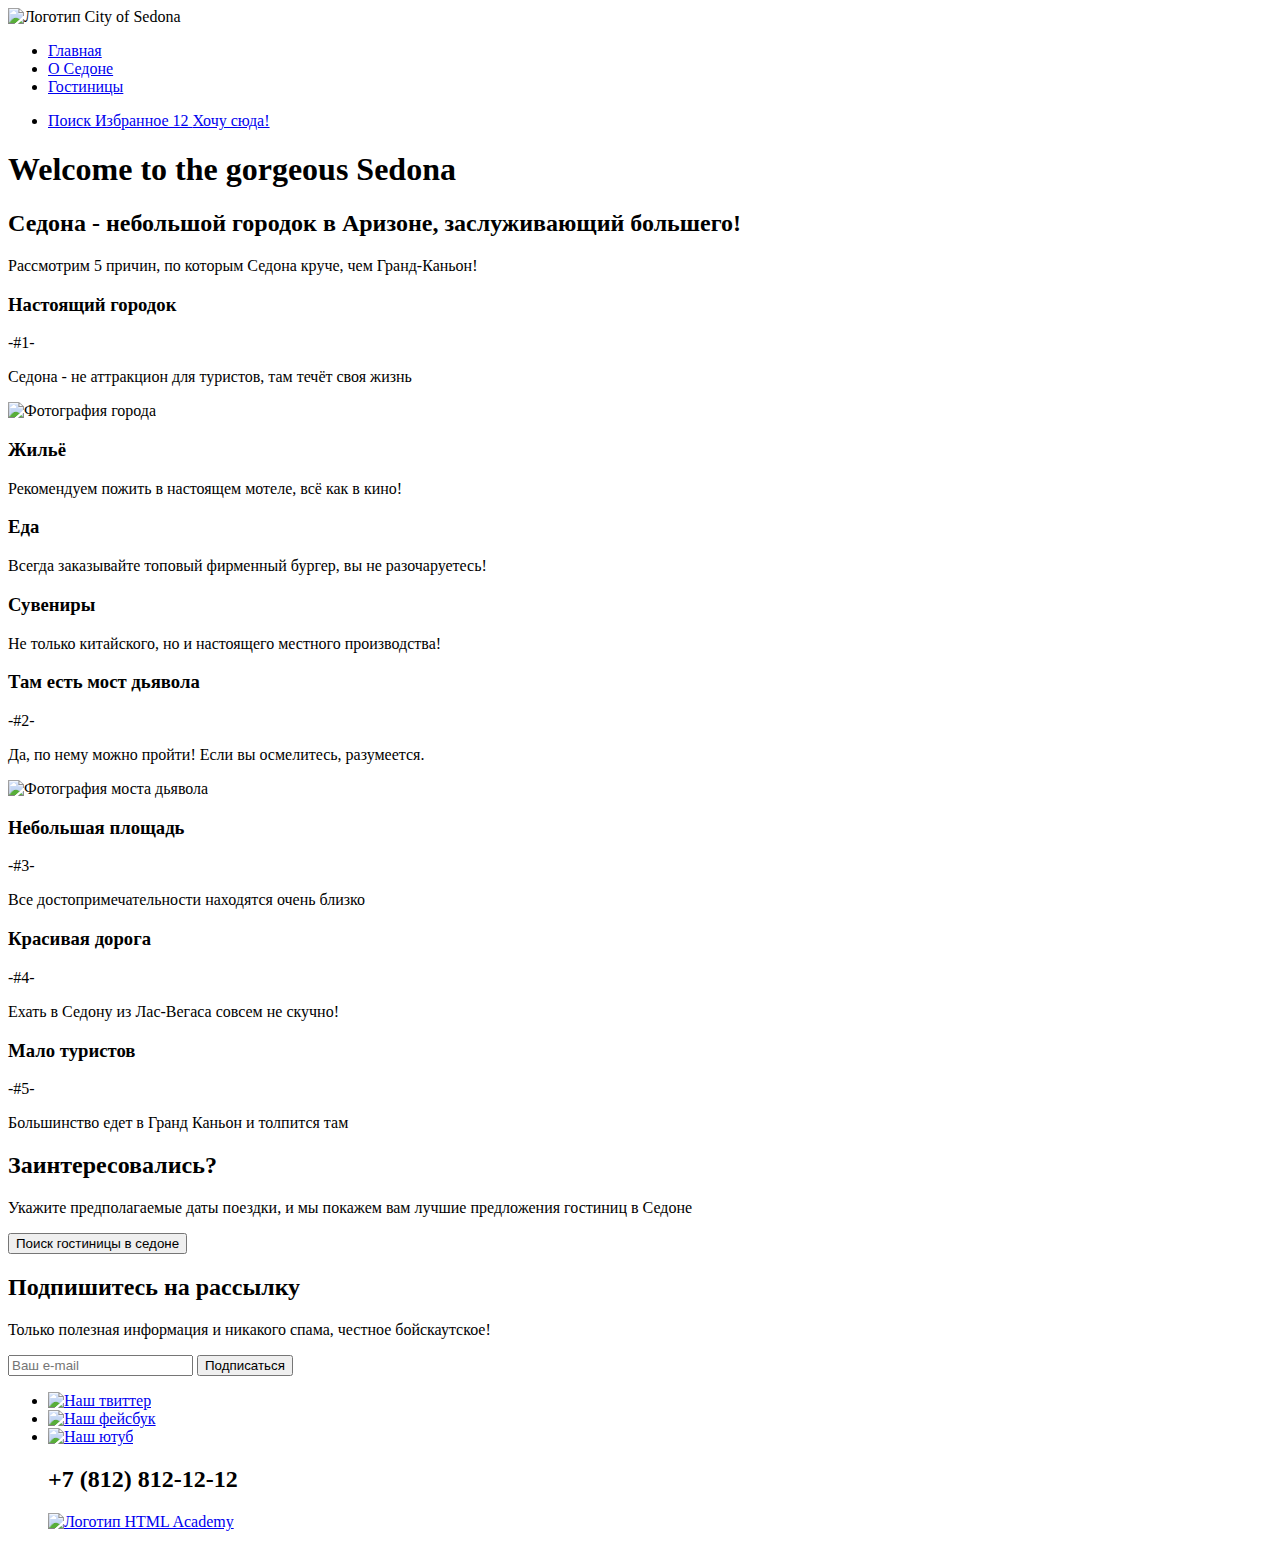
==== index.html @ 903272de "Merge pull request #2 from wellthens/master" ====
<!DOCTYPE html>
<html lang="ru">
  <head>
    <meta charset="utf-8">
    <title>HTML Academy: Седона</title>
  </head>
  <body>
    <header class="page-header">
        <img class="page-header-logo" alt="Логотип City of Sedona" src="">
      <nav class="navigation">
        <ul class="navigation-list">
          <li class="navigation-item">
            <a href="index.html">Главная</a>
          </li>
          <li class="navigation-item">
            <a href="about.html">О Седоне</a>
          </li>
          <li class="navigation-item">
            <a href="catalog.html">Гостиницы</a>
          </li>
        </ul>
        <ul class="navigation-list navigation-user">
          <li class="navigation-item">
            <a href="#">
            <span class="visually-hidden">
              Поиск
            </span></a>
            <a href="#">
            <span class="visually-hidden">
              Избранное 12
            </span>
            </a>
            <a href="#">
              <span class="visually-hidden">
                Хочу сюда!
              </span>
            </a>
          </li>
        </ul>
      </nav>       
    </header>
    <main class="main-index">
      <h1 class="visually-hidden">Welcome to the gorgeous Sedona</h1>
      <h2>Седона - небольшой городок в Аризоне, заслуживающий большего!</h2>
      <section class="reasons">
        <p>Рассмотрим 5 причин, по которым Седона круче, чем Гранд-Каньон!</h3>
          <article class="reasons-list main-reasons">
            <h3 class="reasons-title">Настоящий городок</h3>
            <p class="reasons-number">-#1-</p>
            <p class="reasons-description">Седона - не аттракцион для туристов, там течёт своя жизнь</p>
            <img class=reasons-image src="" alt="Фотография города">
          </article>
          <article class="reasons-list">
            <h3 class="reasons-title">Жильё</h3>
            <p class="reasons-description">Рекомендуем пожить в настоящем мотеле, всё как в кино!</p>
          </article>
          <article class="reasons-list">
            <h3 class="reasons-title">Еда</h3>
            <p class="reasons-description">Всегда заказывайте топовый фирменный бургер, вы не разочаруетесь!</p>
          </article>
          <article class="reasons-list">
            <h3 class="reasons-title">Сувениры</h3>
            <p class="reasons-description">Не только китайского, но и настоящего местного производства!</p>
          </article>
          <article class="reasons-list main-reasons">
            <h3 class="reasons-title">Там есть мост дьявола</h3>
            <p class="reasons-number">-#2-</p>
            <p class="reasons-description">Да, по нему можно пройти! Если вы осмелитесь, разумеется.</p>
            <img class=reasons-image src="" alt="Фотография моста дьявола">
          </article>
          <article class="reasons-list">
            <h3 class="reasons-title">Небольшая площадь</h3>
            <p class="reasons-number">-#3-</p>
            <p class="reasons-description">Все достопримечательности находятся очень близко</p>
          </article>
          <article class="reasons-list">
            <h3 class="reasons-title">Красивая дорога</h3>
            <p class="reasons-number">-#4-</p>
            <p class="reasons-description">Ехать в Седону из Лас-Вегаса совсем не скучно!</p>
          </article>
          <article class="reasons-list">
            <h3 class="reasons-title">Мало туристов</h3>
            <p class="reasons-number">-#5-</p>
            <p class="reasons-description">Большинство едет в Гранд Каньон и толпится там</p>
          </article>
      </section>
      <section class="main-search">
        <h2 class="main-search-title">Заинтересовались?</h2>
        <p class="main-search-description">Укажите предполагаемые даты поездки, и мы покажем вам лучшие предложения гостиниц в Седоне</p>
        <button class="main-search-button" type="button"> Поиск гостиницы в седоне </button>
      </section>
      <section class="main-subscribe">
        <h2 class="main-subscribe-title">Подпишитесь на рассылку</h2>
        <p class="main-susbscribe-description">Только полезная информация и никакого спама, честное бойскаутское!</p>
        <form class="main-subscription-form" action="https://echo.htmlacademy.ru/" method="POST">
          <input type="email" id="e-mail" name="e-mail" placeholder="Ваш e-mail">
          <button class="subscribe-button" type="submit">Подписаться</button> 
        </form>
      </section>
    </main>
    <footer class="page-footer">
      <ul class="footer-contacts">
        <li>
        <a href="https://www.facebook.com/htmlacademy"><img class="footer-contacts-link" alt="Наш твиттер" src=""></a>
        </li>
        <li>
        <a href="https://facebook.com/htmlacademy_ru"><img class="footer-contacts-links" alt="Наш фейсбук" src=""></a>
        </li>
        <li>
        <a href="https://www.youtube.com/c/HTMLAcademyRUS"><img class="footer-contacts-links" alt="Наш ютуб" src=""></a>
       </li>
     <div class="footer-number">
        <h2>+7 (812) 812-12-12</h2>
      </div>
      <div class="footer-partnership">
        <a  href="https://www.htmlacademy.ru" class="partnership-logo"><img src="" alt="Логотип HTML Academy"></a>
      </div>
    </footer>
  </body>
</html>
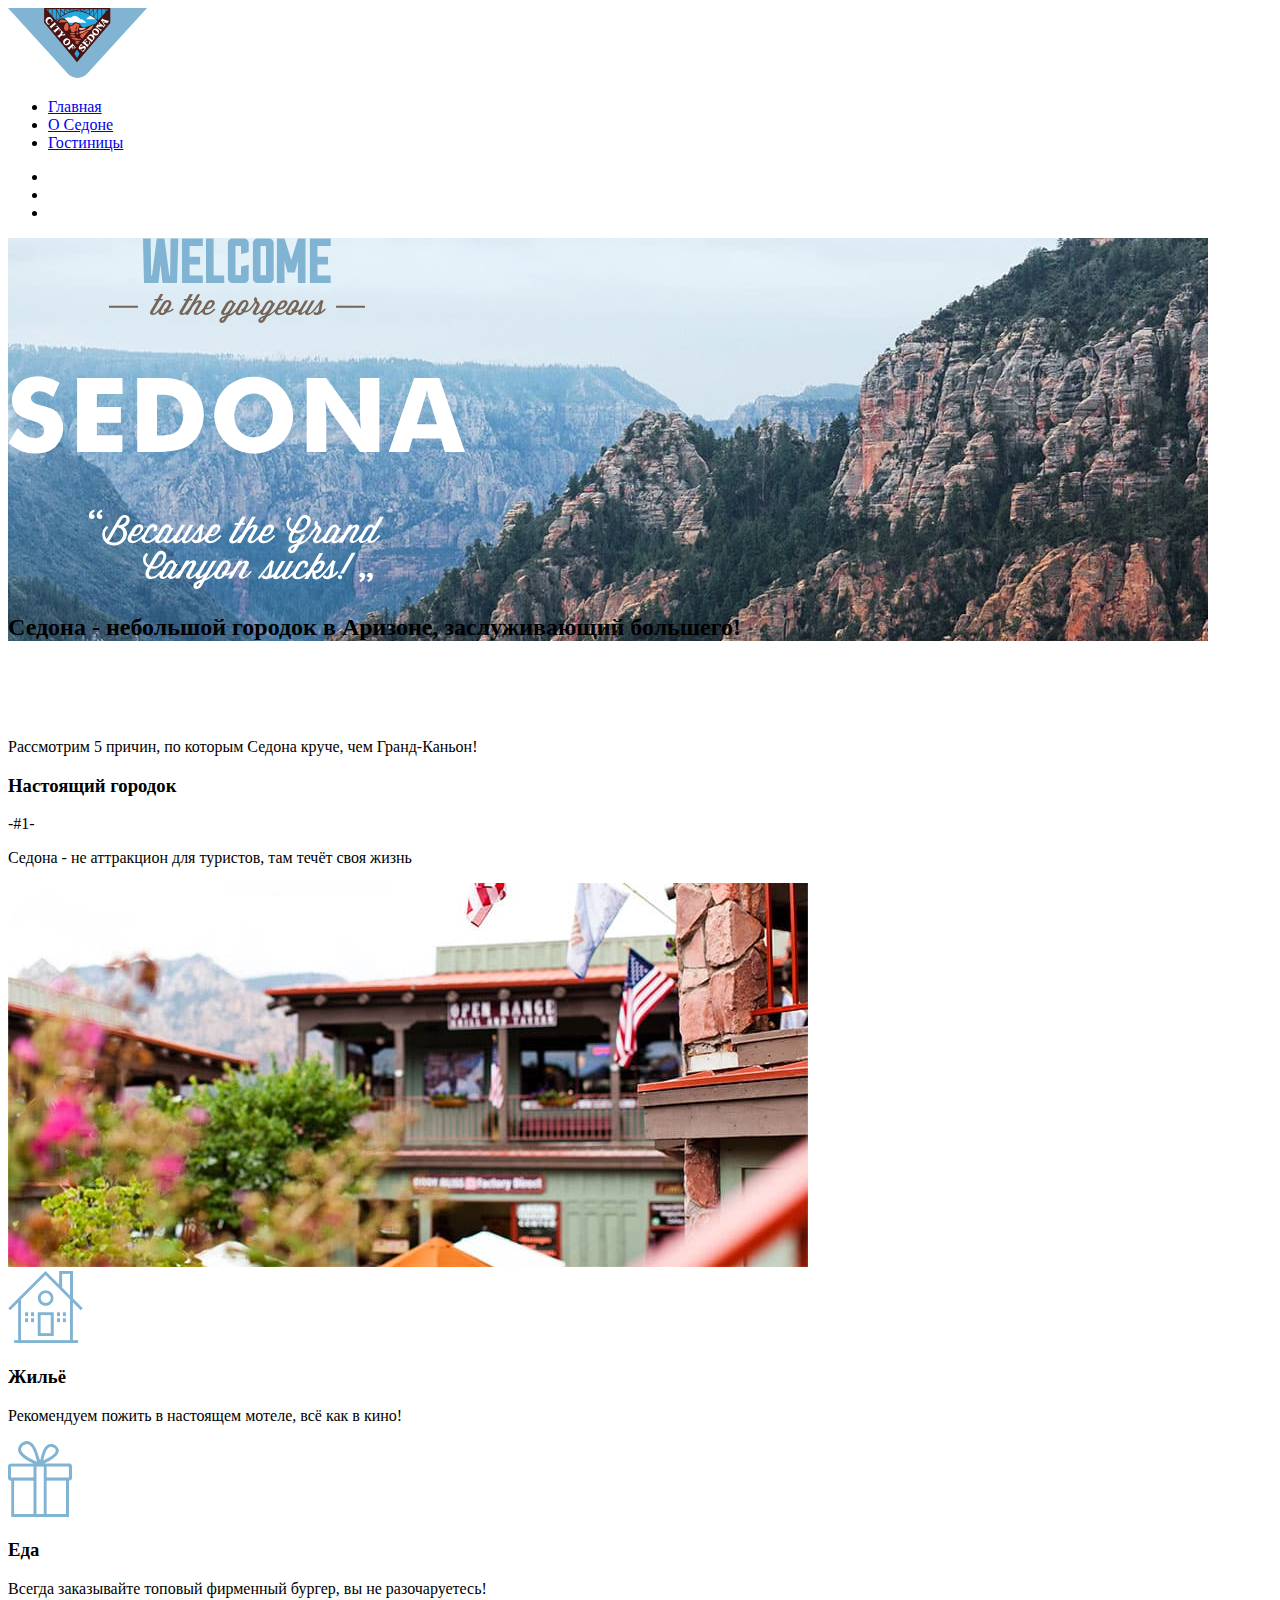
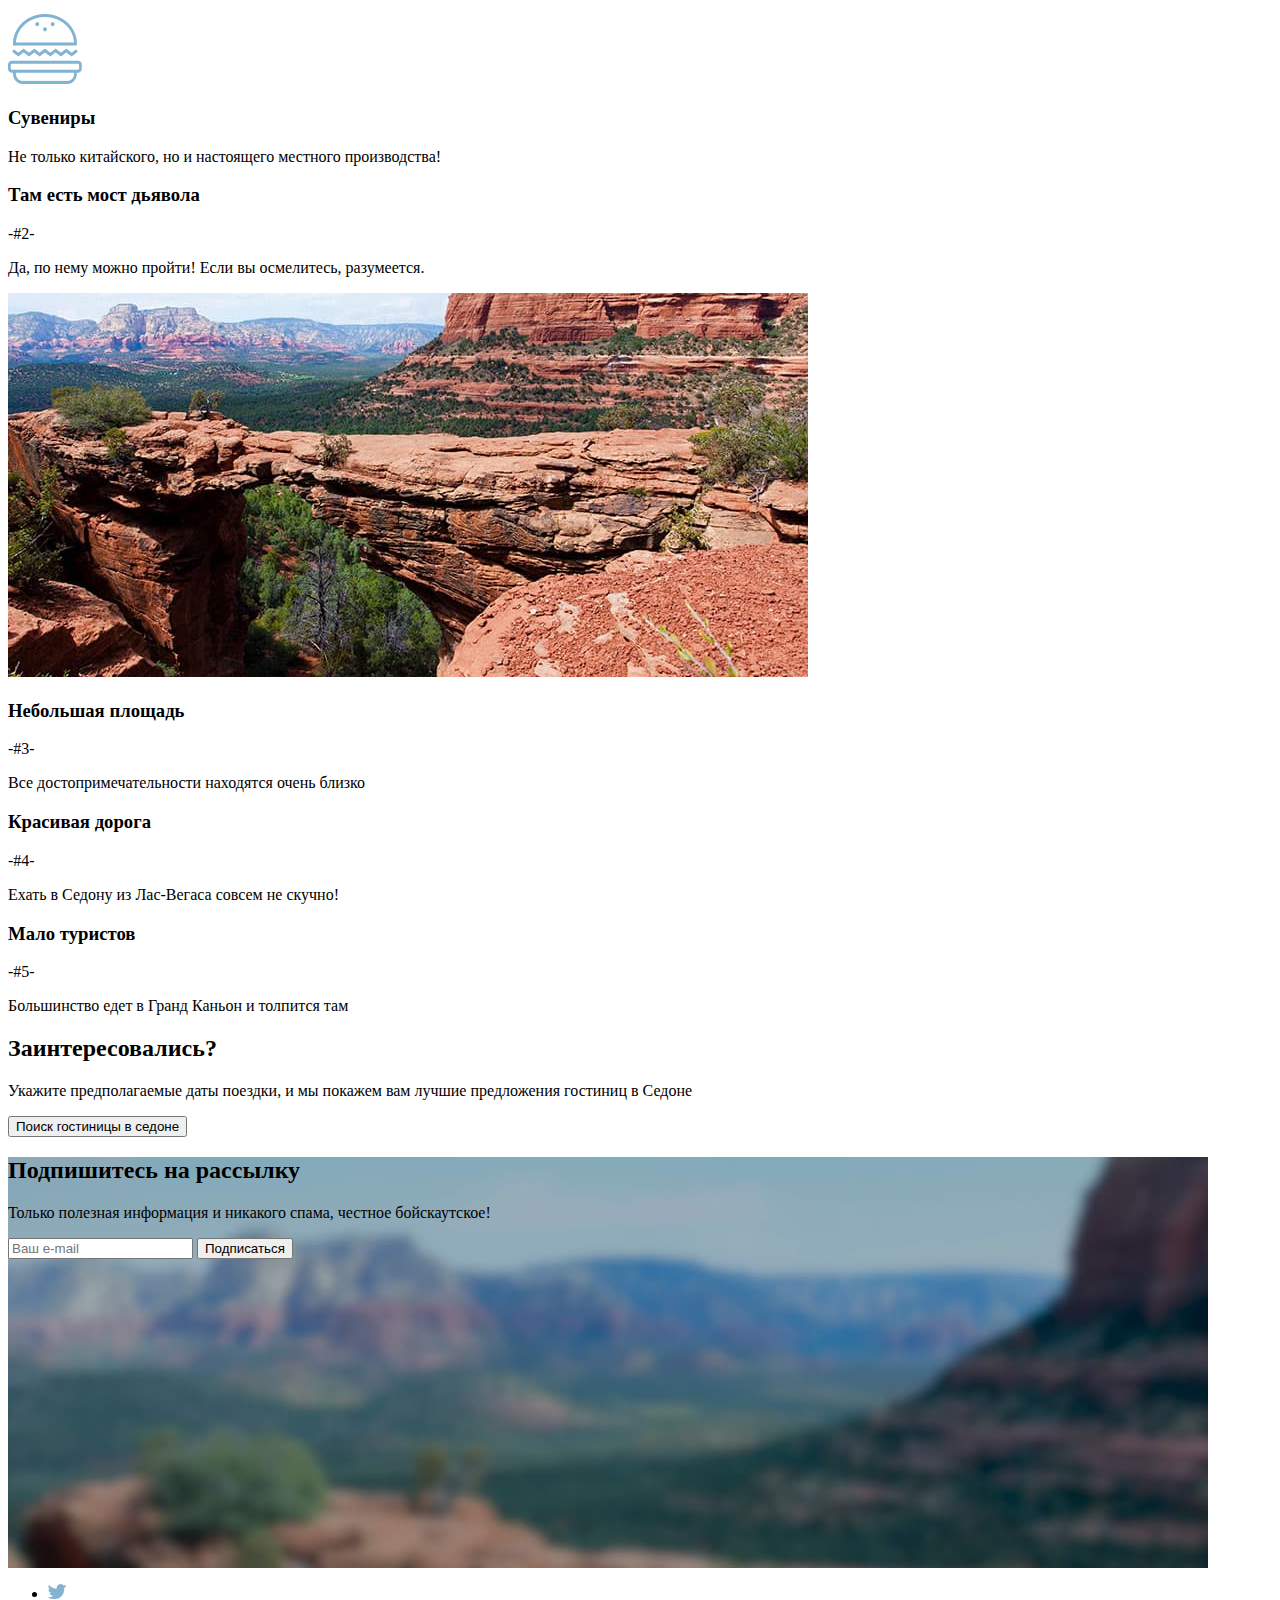
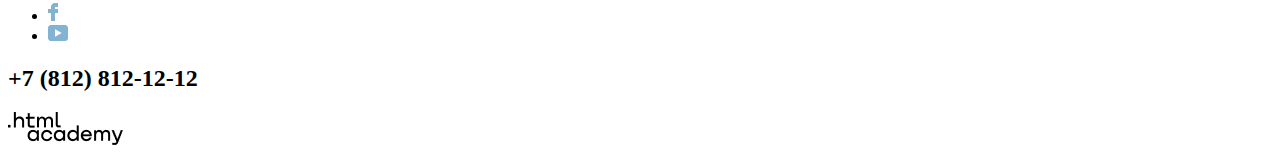
==== commit 926e702c: "Подключил базовую графику" ====
--- a/index.html
+++ b/index.html
@@ -3,10 +3,11 @@
   <head>
     <meta charset="utf-8">
     <title>HTML Academy: Седона</title>
+    <link rel="stylesheet" href="styles/styles.css">
   </head>
   <body>
     <header class="page-header">
-        <img class="page-header-logo" alt="Логотип City of Sedona" src="">
+        <img class="page-header-logo" alt="Логотип City of Sedona" src="/styles/img/logo.svg">
       <nav class="navigation">
         <ul class="navigation-list">
           <li class="navigation-item">
@@ -20,16 +21,21 @@
           </li>
         </ul>
         <ul class="navigation-list navigation-user">
-          <li class="navigation-item">
+          <li class="nav-btn search">
             <a href="#">
             <span class="visually-hidden">
               Поиск
-            </span></a>
-            <a href="#">
+            </span>
+          </a>
+        </li>
+        <li class="nav-btn favorite">
+          <a href="#">
             <span class="visually-hidden">
               Избранное 12
             </span>
             </a>
+          </li>
+          <li class="nav-btn want-here">
             <a href="#">
               <span class="visually-hidden">
                 Хочу сюда!
@@ -40,25 +46,32 @@
       </nav>       
     </header>
     <main class="main-index">
-      <h1 class="visually-hidden">Welcome to the gorgeous Sedona</h1>
-      <h2>Седона - небольшой городок в Аризоне, заслуживающий большего!</h2>
+      <section class="main-welcome">
+        <img class="welcome-text" alt="Welcome to the gorgeous Sedona" src="styles/img/welcome.svg" width="458" height="352">
+        <h1 class="visually-hidden">Welcome to the gorgeous Sedona</h1>
+        <h2>Седона - небольшой городок в Аризоне, заслуживающий большего!</h2>
+    </section>
+    <img class="welcome-divider" alt="" src="styles/img/divider.png">
       <section class="reasons">
         <p>Рассмотрим 5 причин, по которым Седона круче, чем Гранд-Каньон!</h3>
           <article class="reasons-list main-reasons">
             <h3 class="reasons-title">Настоящий городок</h3>
             <p class="reasons-number">-#1-</p>
             <p class="reasons-description">Седона - не аттракцион для туристов, там течёт своя жизнь</p>
-            <img class=reasons-image src="" alt="Фотография города">
+            <img class=reasons-image src="/styles/img/photo-1.jpg" alt="Фотография города">
           </article>
           <article class="reasons-list">
+            <img class="reasons-icon" alt="Жильё" src="styles/img/icon-1.png">
             <h3 class="reasons-title">Жильё</h3>
             <p class="reasons-description">Рекомендуем пожить в настоящем мотеле, всё как в кино!</p>
           </article>
           <article class="reasons-list">
+            <img class="reasons-icon" alt="Жильё" src="styles/img/icon-3.png">
             <h3 class="reasons-title">Еда</h3>
             <p class="reasons-description">Всегда заказывайте топовый фирменный бургер, вы не разочаруетесь!</p>
           </article>
           <article class="reasons-list">
+            <img class="reasons-icon" alt="Жильё" src="styles/img/icon-2.png">
             <h3 class="reasons-title">Сувениры</h3>
             <p class="reasons-description">Не только китайского, но и настоящего местного производства!</p>
           </article>
@@ -66,7 +79,7 @@
             <h3 class="reasons-title">Там есть мост дьявола</h3>
             <p class="reasons-number">-#2-</p>
             <p class="reasons-description">Да, по нему можно пройти! Если вы осмелитесь, разумеется.</p>
-            <img class=reasons-image src="" alt="Фотография моста дьявола">
+            <img class=reasons-image src="/styles/img/photo-2.jpg" alt="Фотография моста дьявола">
           </article>
           <article class="reasons-list">
             <h3 class="reasons-title">Небольшая площадь</h3>
@@ -101,19 +114,20 @@
     <footer class="page-footer">
       <ul class="footer-contacts">
         <li>
-        <a href="https://www.facebook.com/htmlacademy"><img class="footer-contacts-link" alt="Наш твиттер" src=""></a>
+        <a href="https://www.facebook.com/htmlacademy"><img class="footer-contacts-link" alt="Наш твиттер" src="/styles/img/social-twitter.png"></a>
         </li>
         <li>
-        <a href="https://facebook.com/htmlacademy_ru"><img class="footer-contacts-links" alt="Наш фейсбук" src=""></a>
+        <a href="https://facebook.com/htmlacademy_ru"><img class="footer-contacts-links" alt="Наш фейсбук" src="/styles/img/social-facebook.png"></a>
         </li>
         <li>
-        <a href="https://www.youtube.com/c/HTMLAcademyRUS"><img class="footer-contacts-links" alt="Наш ютуб" src=""></a>
+        <a href="https://www.youtube.com/c/HTMLAcademyRUS"><img class="footer-contacts-links" alt="Наш ютуб" src="/styles/img/social-youtube.png"></a>
        </li>
+      </ul>
      <div class="footer-number">
         <h2>+7 (812) 812-12-12</h2>
       </div>
       <div class="footer-partnership">
-        <a  href="https://www.htmlacademy.ru" class="partnership-logo"><img src="" alt="Логотип HTML Academy"></a>
+        <a  href="https://www.htmlacademy.ru" class="partnership-logo"><img src="/styles/img/logo_htmlacademy.png" alt="Логотип HTML Academy"></a>
       </div>
     </footer>
   </body>
--- a/styles/styles.css
+++ b/styles/styles.css
@@ -0,0 +1,27 @@
+.main-welcome{
+    background-image:url(/styles/img/index-background.jpg);
+    background-repeat: no-repeat;
+    width: 1200px;
+    height: 485;
+    left: 40px;
+    top: 65px;
+}
+.main-subscribe{
+    height: 411px;
+    left: 40px;
+    right: 40px;
+    bottom: 120px;
+    background-image: url(/styles/img/background.jpg);
+    background-repeat: no-repeat;
+}
+.visually-hidden{
+    display: none;
+}
+.catalog-static{
+    background-image: url(/styles/img/catalog/catalog-background\ 1.jpg);
+    background-repeat: no-repeat;
+    width: 1200px;
+    height: 408px;
+    left: 40px;
+    top: 65px;
+}
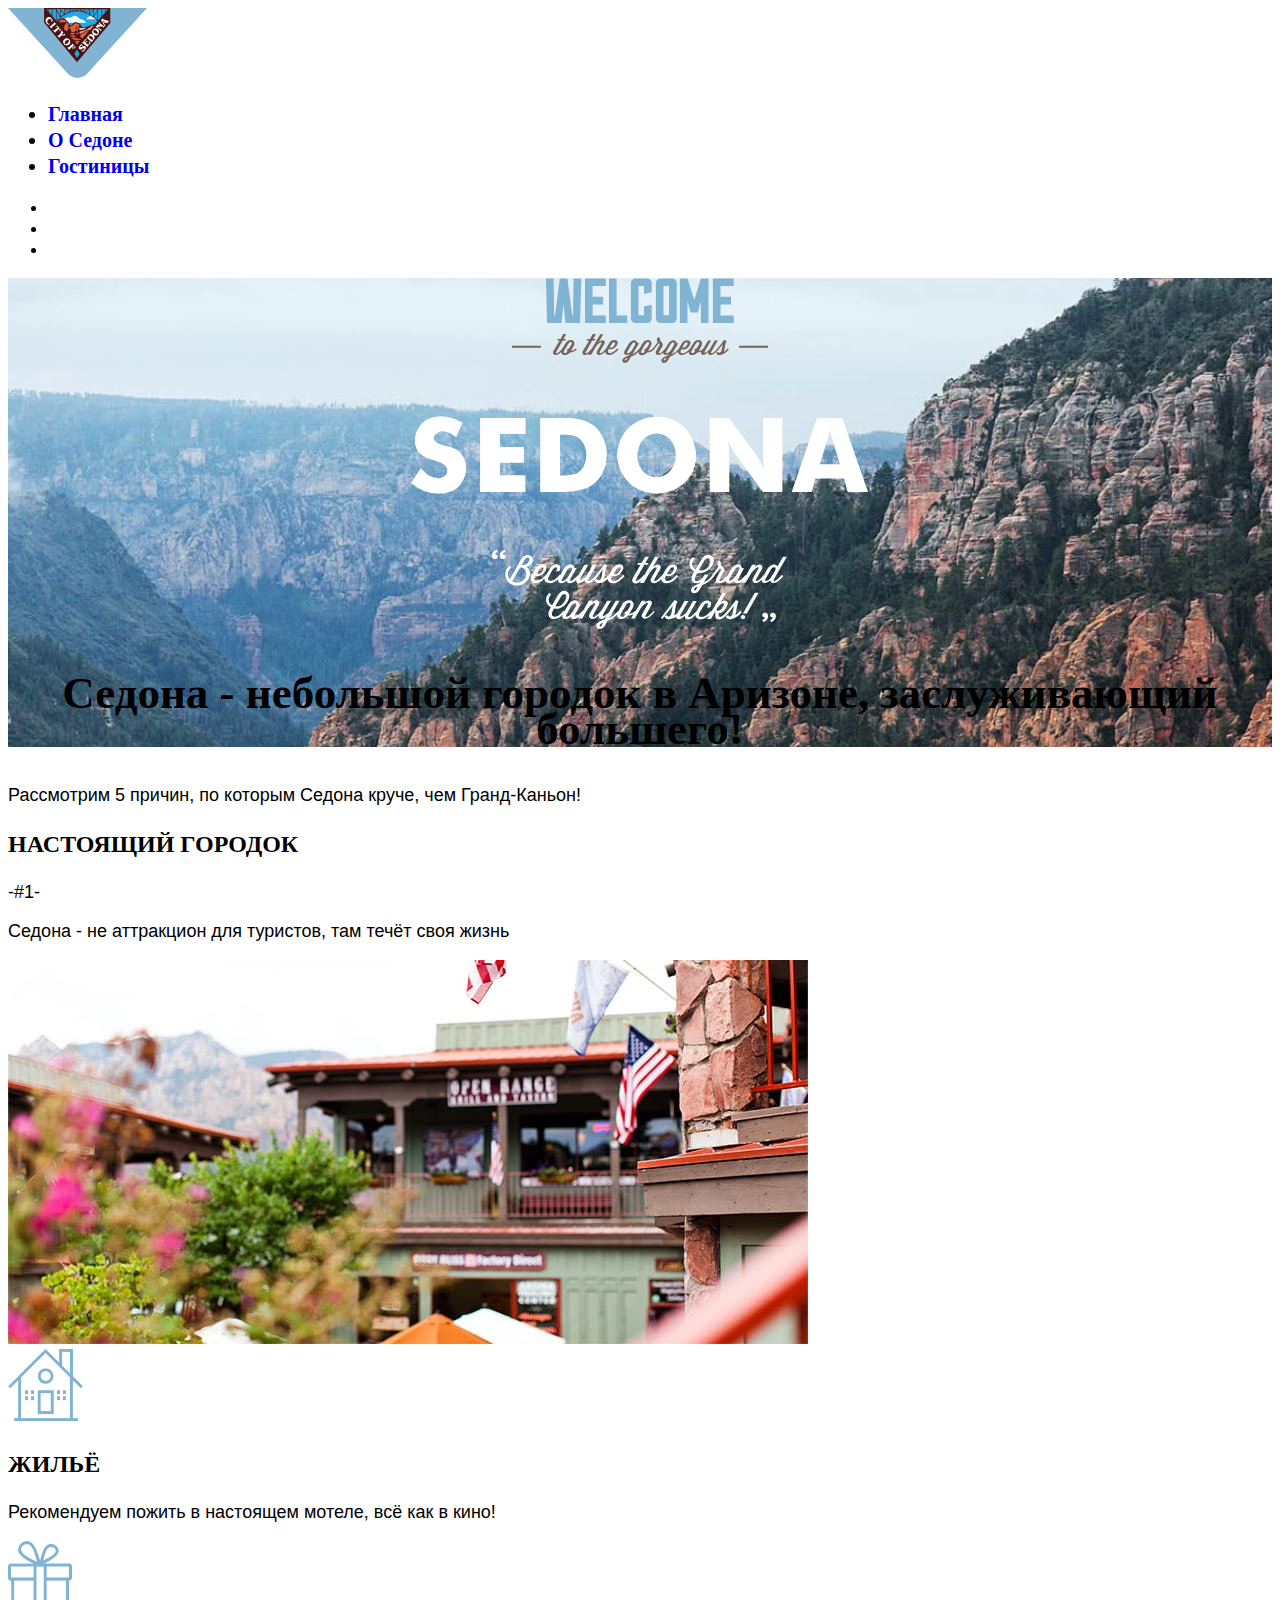
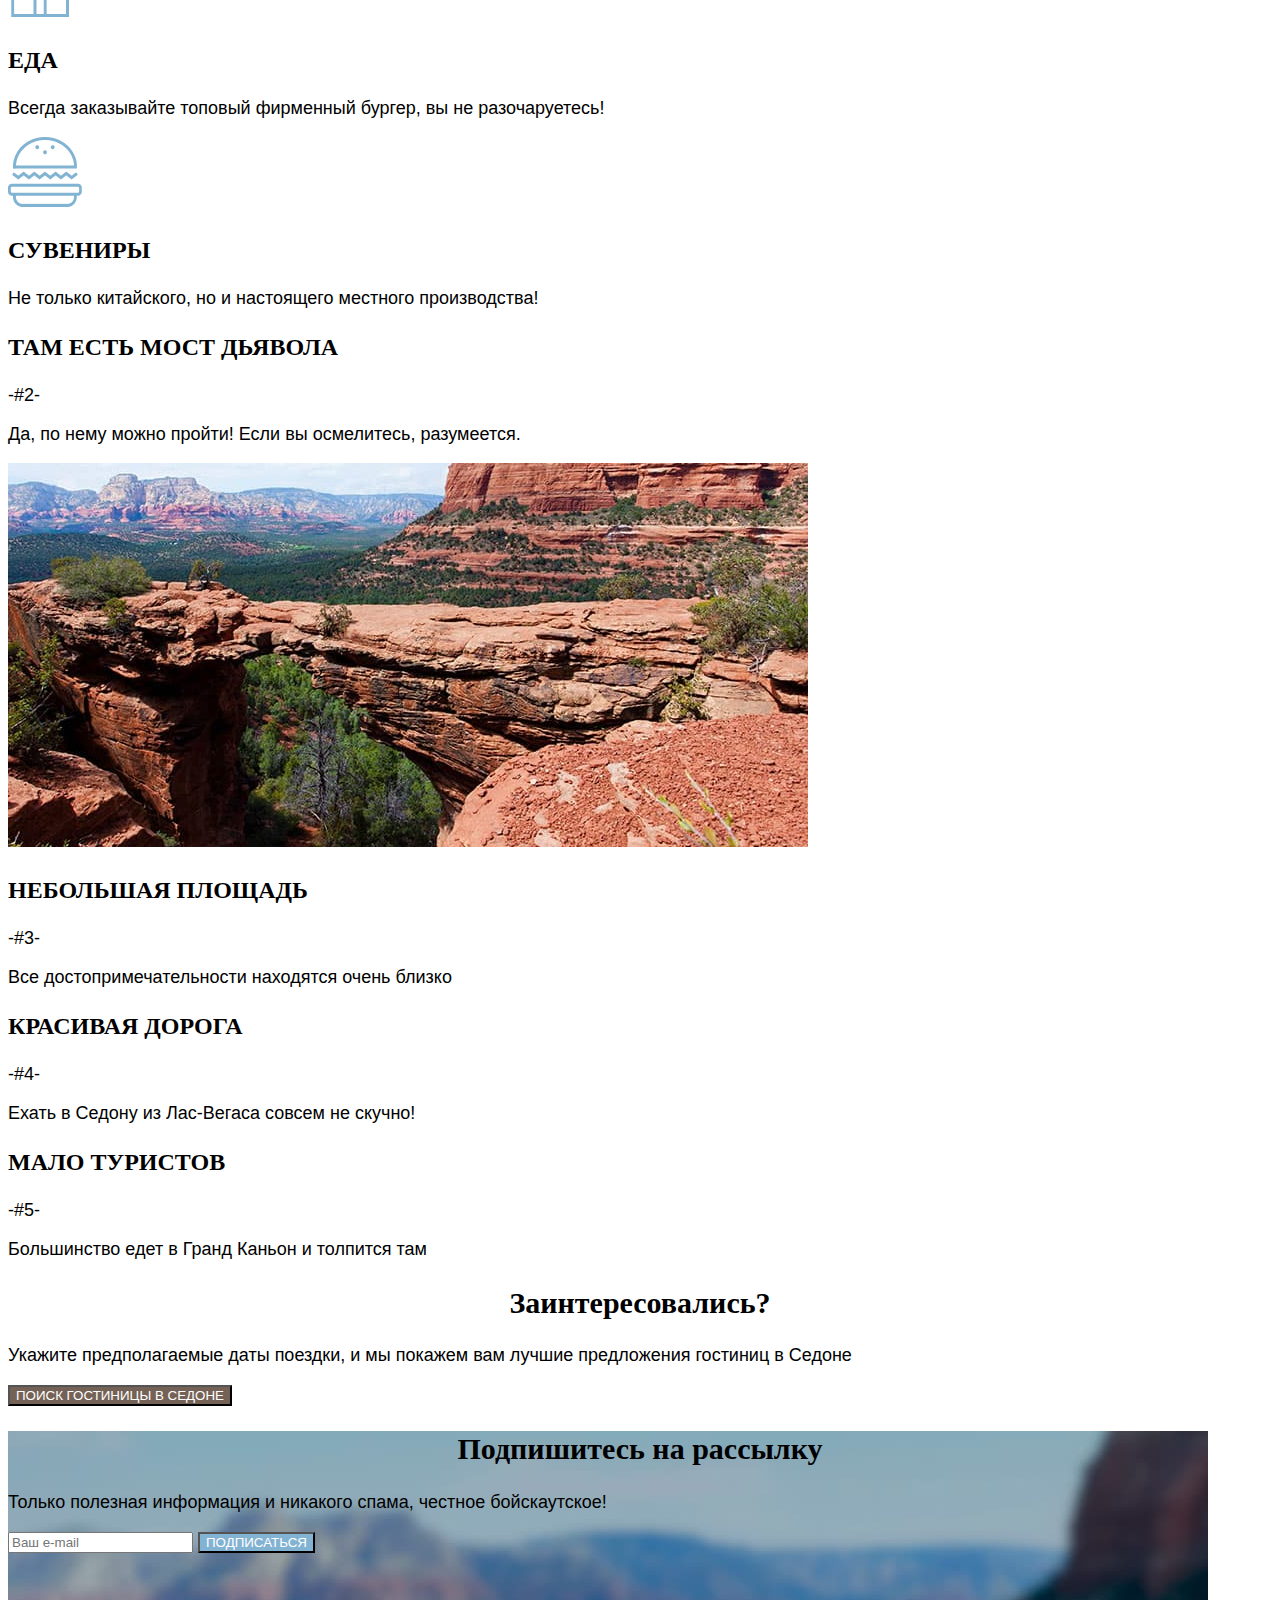
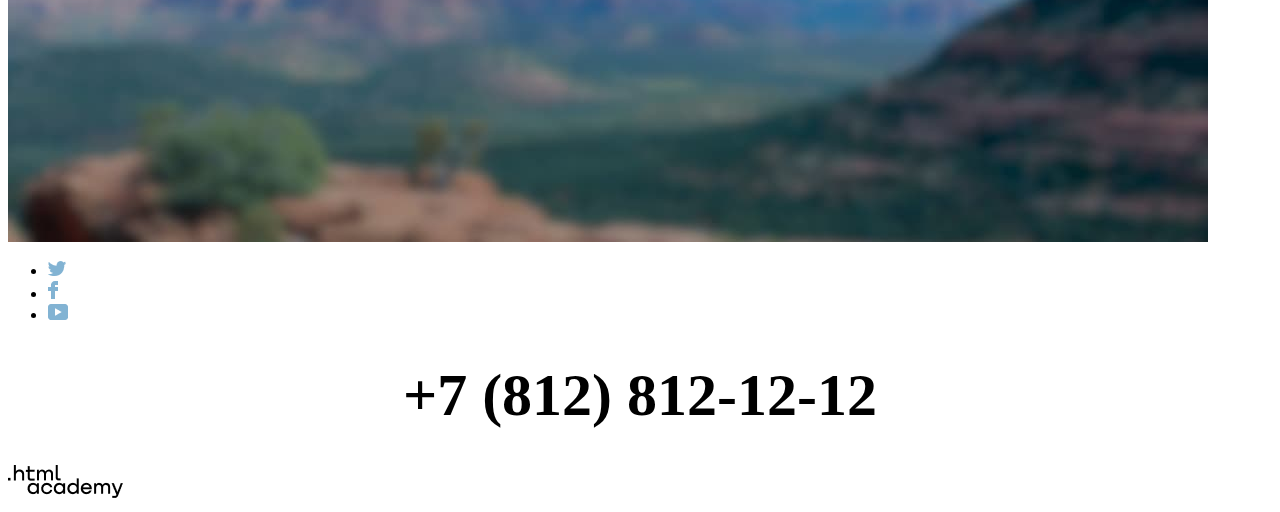
==== commit 118fb26b: "Исправил недочеты" ====
--- a/index.html
+++ b/index.html
@@ -7,7 +7,7 @@
   </head>
   <body>
     <header class="page-header">
-        <img class="page-header-logo" alt="Логотип City of Sedona" src="/styles/img/logo.svg">
+        <img class="page-header-logo" alt="Логотип City of Sedona" src="img/logo.svg">
       <nav class="navigation">
         <ul class="navigation-list">
           <li class="navigation-item">
@@ -47,31 +47,30 @@
     </header>
     <main class="main-index">
       <section class="main-welcome">
-        <img class="welcome-text" alt="Welcome to the gorgeous Sedona" src="styles/img/welcome.svg" width="458" height="352">
+        <img class="welcome-text" alt="Welcome to the gorgeous Sedona" src="img/welcome.svg" width="458" height="352">
         <h1 class="visually-hidden">Welcome to the gorgeous Sedona</h1>
         <h2>Седона - небольшой городок в Аризоне, заслуживающий большего!</h2>
     </section>
-    <img class="welcome-divider" alt="" src="styles/img/divider.png">
-      <section class="reasons">
+    <section class="reasons">
         <p>Рассмотрим 5 причин, по которым Седона круче, чем Гранд-Каньон!</h3>
           <article class="reasons-list main-reasons">
             <h3 class="reasons-title">Настоящий городок</h3>
             <p class="reasons-number">-#1-</p>
             <p class="reasons-description">Седона - не аттракцион для туристов, там течёт своя жизнь</p>
-            <img class=reasons-image src="/styles/img/photo-1.jpg" alt="Фотография города">
+            <img class=reasons-image src="img/photo-1.jpg" alt="Фотография города">
           </article>
           <article class="reasons-list">
-            <img class="reasons-icon" alt="Жильё" src="styles/img/icon-1.png">
+            <img class="reasons-icon" alt="Жильё" src="img/icon-1.png">
             <h3 class="reasons-title">Жильё</h3>
             <p class="reasons-description">Рекомендуем пожить в настоящем мотеле, всё как в кино!</p>
           </article>
           <article class="reasons-list">
-            <img class="reasons-icon" alt="Жильё" src="styles/img/icon-3.png">
+            <img class="reasons-icon" alt="Жильё" src="img/icon-3.png">
             <h3 class="reasons-title">Еда</h3>
             <p class="reasons-description">Всегда заказывайте топовый фирменный бургер, вы не разочаруетесь!</p>
           </article>
           <article class="reasons-list">
-            <img class="reasons-icon" alt="Жильё" src="styles/img/icon-2.png">
+            <img class="reasons-icon" alt="Жильё" src="img/icon-2.png">
             <h3 class="reasons-title">Сувениры</h3>
             <p class="reasons-description">Не только китайского, но и настоящего местного производства!</p>
           </article>
@@ -79,7 +78,7 @@
             <h3 class="reasons-title">Там есть мост дьявола</h3>
             <p class="reasons-number">-#2-</p>
             <p class="reasons-description">Да, по нему можно пройти! Если вы осмелитесь, разумеется.</p>
-            <img class=reasons-image src="/styles/img/photo-2.jpg" alt="Фотография моста дьявола">
+            <img class=reasons-image src="img/photo-2.jpg" alt="Фотография моста дьявола">
           </article>
           <article class="reasons-list">
             <h3 class="reasons-title">Небольшая площадь</h3>
@@ -105,7 +104,7 @@
       <section class="main-subscribe">
         <h2 class="main-subscribe-title">Подпишитесь на рассылку</h2>
         <p class="main-susbscribe-description">Только полезная информация и никакого спама, честное бойскаутское!</p>
-        <form class="main-subscription-form" action="https://echo.htmlacademy.ru/" method="POST">
+        <form class="main-subscription-form" action="https://echo.htmlacademy.ru" method="POST">
           <input type="email" id="e-mail" name="e-mail" placeholder="Ваш e-mail">
           <button class="subscribe-button" type="submit">Подписаться</button> 
         </form>
@@ -114,20 +113,20 @@
     <footer class="page-footer">
       <ul class="footer-contacts">
         <li>
-        <a href="https://www.facebook.com/htmlacademy"><img class="footer-contacts-link" alt="Наш твиттер" src="/styles/img/social-twitter.png"></a>
+        <a href="https://www.facebook.com/htmlacademy"><img class="footer-contacts-link" alt="Наш твиттер" src="img/social-twitter.png"></a>
         </li>
         <li>
-        <a href="https://facebook.com/htmlacademy_ru"><img class="footer-contacts-links" alt="Наш фейсбук" src="/styles/img/social-facebook.png"></a>
+        <a href="https://facebook.com/htmlacademy_ru"><img class="footer-contacts-links" alt="Наш фейсбук" src="img/social-facebook.png"></a>
         </li>
         <li>
-        <a href="https://www.youtube.com/c/HTMLAcademyRUS"><img class="footer-contacts-links" alt="Наш ютуб" src="/styles/img/social-youtube.png"></a>
+        <a href="https://www.youtube.com/c/HTMLAcademyRUS"><img class="footer-contacts-links" alt="Наш ютуб" src="img/social-youtube.png"></a>
        </li>
       </ul>
      <div class="footer-number">
         <h2>+7 (812) 812-12-12</h2>
       </div>
       <div class="footer-partnership">
-        <a  href="https://www.htmlacademy.ru" class="partnership-logo"><img src="/styles/img/logo_htmlacademy.png" alt="Логотип HTML Academy"></a>
+        <a  href="https://www.htmlacademy.ru" class="partnership-logo"><img src="img/logo_htmlacademy.png" alt="Логотип HTML Academy"></a>
       </div>
     </footer>
   </body>
--- a/styles/styles.css
+++ b/styles/styles.css
@@ -1,27 +1,150 @@
+@font-face{
+    font-family: "PT Sans";
+    font-style: normal;
+    font-weight: 400;
+    src: url("../fonts/ptsans-400.woff2") format("woff2");
+    font-display: swap;
+  }
+  
+@font-face{
+    font-family: "PT Sans";
+    font-style: normal;
+    font-weight: 700;
+    src: url("../fonts/ptsans-700.woff2") format("woff2");
+    font-display: swap;
+  }
+body{
+    font-family: "PT Sans", sans-serif;
+    font-weight: 400;
+    font-size: 18px;
+    line-height: 21px;
+    background-color: #FFFFFF;
+}
 .main-welcome{
-    background-image:url(/styles/img/index-background.jpg);
+    background-image:url('../img/index-background.jpg');
+    background-size: cover;
     background-repeat: no-repeat;
-    width: 1200px;
-    height: 485;
-    left: 40px;
-    top: 65px;
+    width: 100%;
+    margin: 0 auto;
+    font-family: 'PT Sans';
+    font-weight: 700;
+    font-size: 30px;
+    line-height: 36px;
+    text-align: center;
 }
 .main-subscribe{
     height: 411px;
     left: 40px;
     right: 40px;
     bottom: 120px;
-    background-image: url(/styles/img/background.jpg);
+    background-image: url('../img/background.jpg');
     background-repeat: no-repeat;
 }
 .visually-hidden{
     display: none;
 }
 .catalog-static{
-    background-image: url(/styles/img/catalog/catalog-background\ 1.jpg);
+    background-image: url('../img/catalog/catalog-background 1.jpg');
     background-repeat: no-repeat;
+    margin: auto;
     width: 1200px;
     height: 408px;
     left: 40px;
     top: 65px;
 }
+.reasons-title{
+    font-family: 'PT Sans';
+    font-weight: 700;
+    font-size: 24px;
+    line-height: 28px;
+    text-transform: uppercase;
+}
+.navigation-item{
+    font-family: 'PT Sans';
+    font-weight: 700;
+    font-size: 20px;
+    line-height: 26px;
+    
+}
+.footer-number{
+    font-family: 'PT Sans';
+    font-weight: 400;
+    font-size: 40px;
+    line-height: 40px;
+    text-align: center;
+}
+.main-subscribe-title{
+    font-family: 'PT Sans';
+    font-weight: 700;
+    font-size: 30px;
+    line-height: 36px;
+    text-align: center;
+}
+.main-search-title{
+    font-family: 'PT Sans';
+    font-weight: 700;
+    font-size: 30px;
+    line-height: 36px;
+    text-align: center;
+
+}
+ .page-header a{
+    text-decoration: none;
+}
+.catalog-title{
+    font-family: 'PT Sans';
+    font-weight: 700;
+    font-size: 60px;
+}
+.catalog-result-title{
+    font-family: 'PT Sans';
+    font-weight: 700;
+    font-size: 30px;
+}
+.main-search-button{
+    background-color: #756257;
+    color: #FFFFFF;
+    text-transform: uppercase;
+}
+.subscribe-button{
+    background-color: #83B3D3;
+    color: #FFFFFF;
+    text-transform: uppercase;
+}
+.want-here-btn{
+    background-color: #756257;
+    color: #FFFFFF;
+    text-transform: uppercase;
+}
+.submit-filter{
+    background-color: #83B3D3;
+    color: #FFFFFF;
+    text-transform: uppercase;
+}
+.hotel-description-button{
+    background-color: #756257;
+    color:#FFFFFF;
+    text-transform: uppercase;
+}
+.hotel-add-to-fav{
+    background-color: #83B3D3;
+    color:#FFFFFF;
+    text-transform: uppercase;
+}
+.hotel-added-to-fav{
+    background-color: #7DB54F;
+    color:#FFFFFF;
+    text-transform: uppercase;
+}
+.page-number{
+    background-color: #83B3D3;
+    color:#FFFFFF;
+    border: 5px solid #83B3D3;
+    border-radius: 4px;
+}
+.current-page-number{
+    background-color: #F2F2F2;
+    color:  #000000;
+    border: 5px solid #f2f2f2;
+    border-radius: 4px;
+}